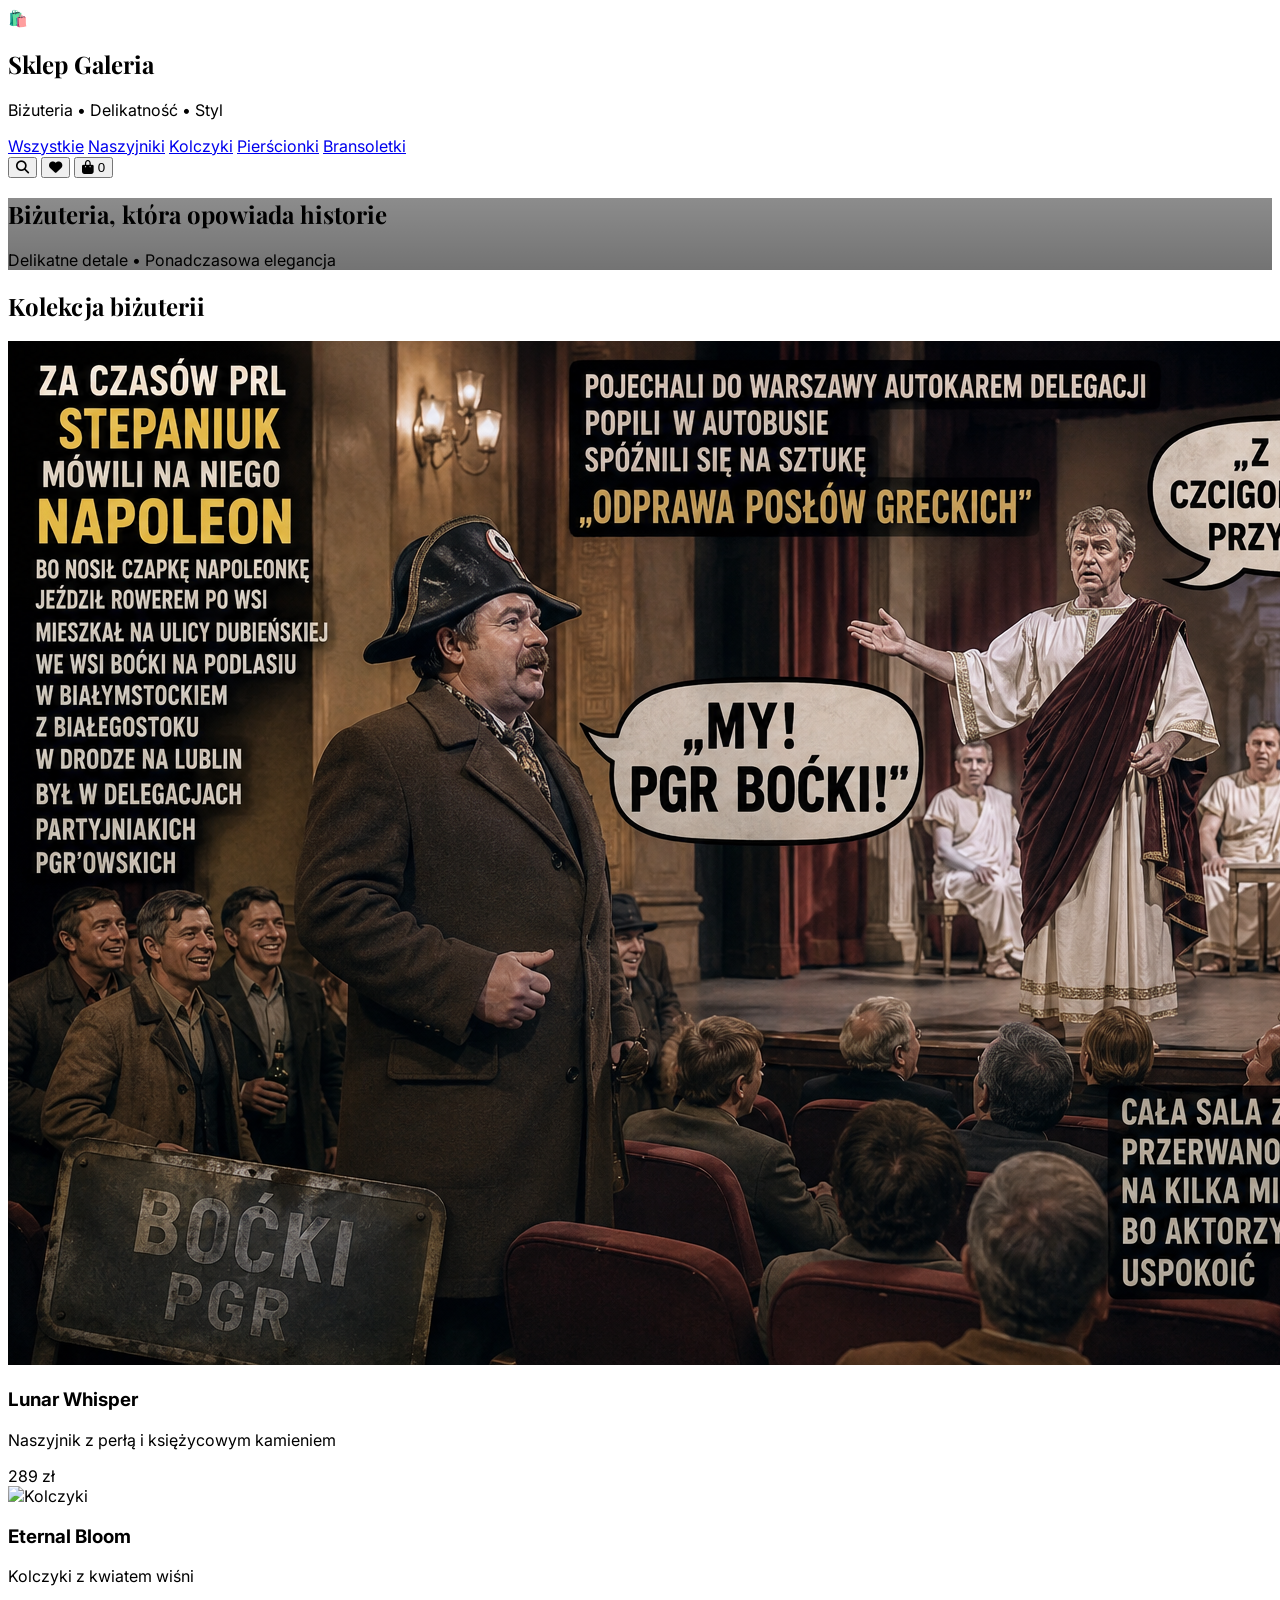
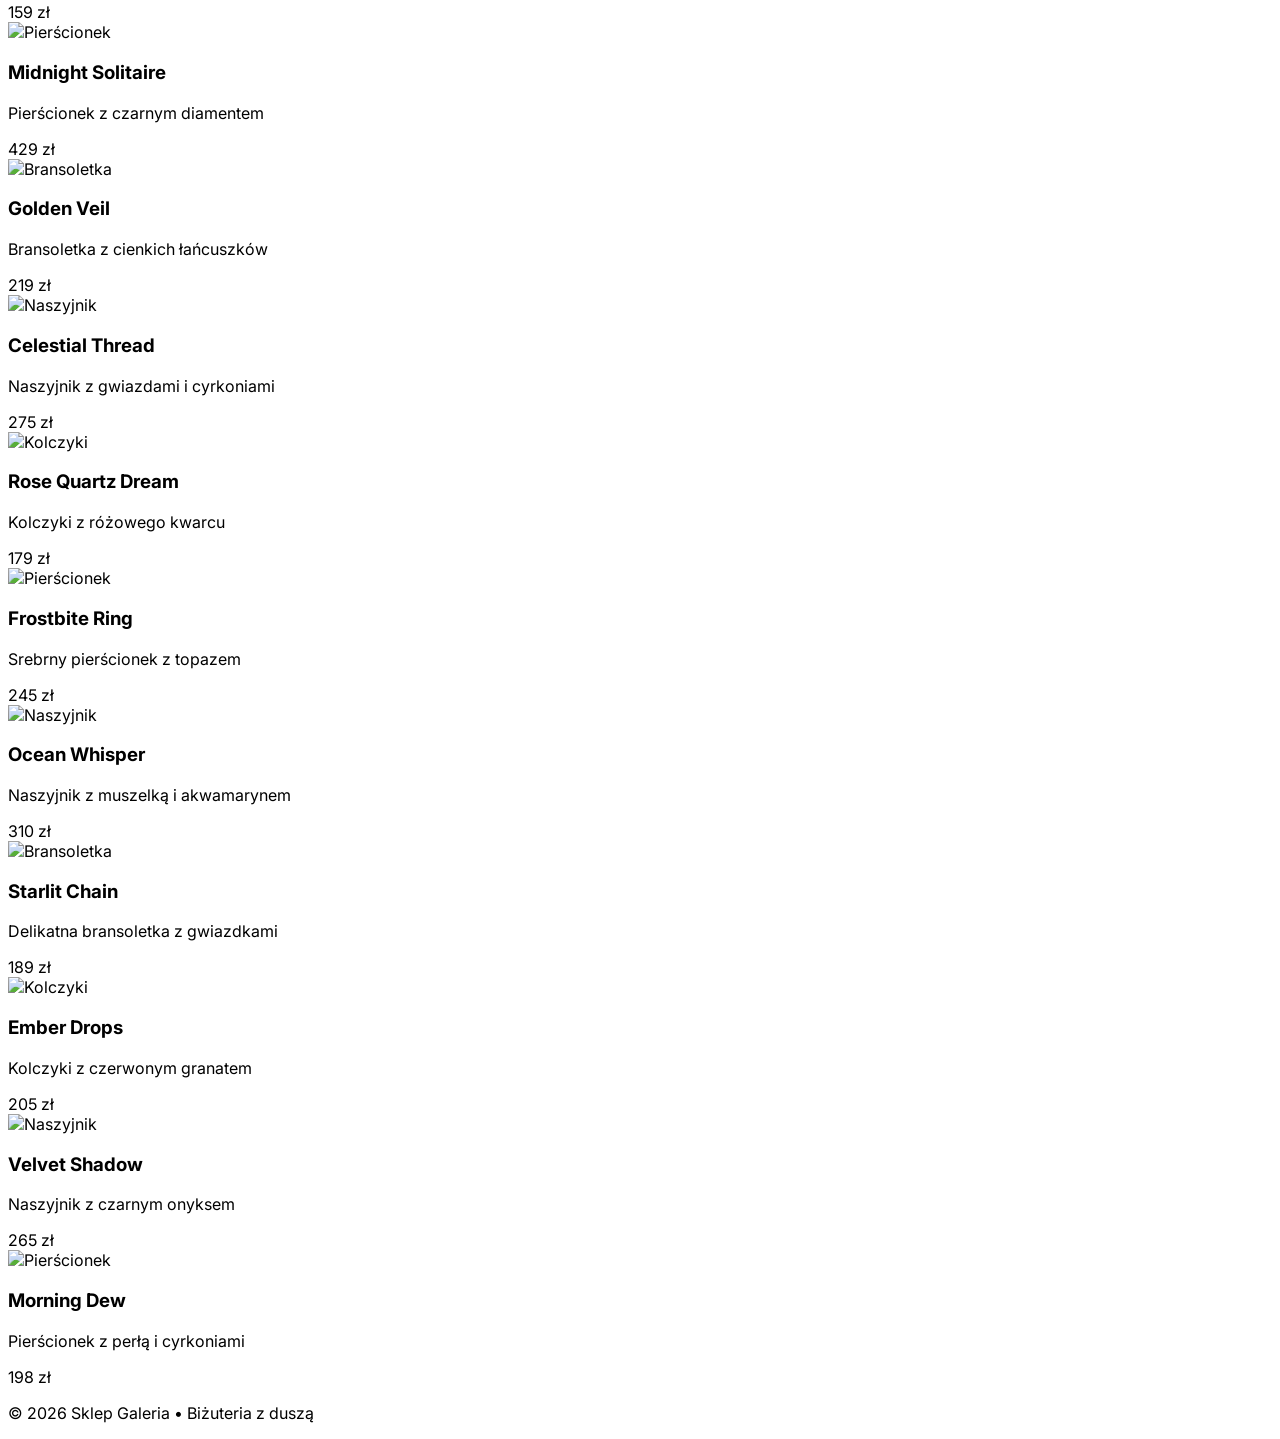
==== index.html @ 6cdf6d23 "Update index.html" ====
<!DOCTYPE html>
<html lang="pl">
<head>
    <meta charset="UTF-8">
    <meta name="viewport" content="width=device-width, initial-scale=1.0">
    <title>Sklep Galeria</title>
    <script src="https://cdn.tailwindcss.com"></script>
    <link rel="stylesheet" href="https://cdnjs.cloudflare.com/ajax/libs/font-awesome/6.6.0/css/all.min.css">
    <style>
        @import url('https://fonts.googleapis.com/css2?family=Inter:wght@400;500;600&family=Playfair+Display:wght@700&display=swap');
        
        body { font-family: 'Inter', system-ui, sans-serif; }
        .header-font { font-family: 'Playfair Display', sans-serif; }

        .product-card {
            transition: all 0.3s cubic-bezier(0.4, 0, 0.2, 1);
        }
        .product-card:hover {
            transform: translateY(-12px);
            box-shadow: 0 20px 25px -5px rgb(0 0 0 / 0.1), 0 8px 10px -6px rgb(0 0 0 / 0.1);
        }
        .hero-bg {
            background: linear-gradient(rgba(0,0,0,0.45), rgba(0,0,0,0.55)), url('https://picsum.photos/id/1015/2000/800') center/cover no-repeat;
        }
    </style>
</head>
<body class="bg-gray-50">

    <!-- Navbar -->
    <nav class="bg-white border-b sticky top-0 z-50 shadow-sm">
        <div class="max-w-7xl mx-auto px-6 py-5 flex items-center justify-between">
            <div class="flex items-center gap-3">
                <div class="w-10 h-10 bg-gradient-to-br from-purple-600 to-pink-500 rounded-2xl flex items-center justify-center text-white text-2xl">🛍️</div>
                <div>
                    <h1 class="header-font text-3xl font-bold tracking-tight text-gray-900">Sklep Galeria</h1>
                    <p class="text-xs text-gray-500 -mt-1">Biżuteria • Delikatność • Styl</p>
                </div>
            </div>
            
            <div class="flex items-center gap-8 text-sm">
                <a href="#" class="hover:text-purple-600 transition-colors font-medium">Wszystkie</a>
                <a href="#" class="hover:text-purple-600 transition-colors font-medium">Naszyjniki</a>
                <a href="#" class="hover:text-purple-600 transition-colors font-medium">Kolczyki</a>
                <a href="#" class="hover:text-purple-600 transition-colors font-medium">Pierścionki</a>
                <a href="#" class="hover:text-purple-600 transition-colors font-medium">Bransoletki</a>
            </div>

            <div class="flex items-center gap-6">
                <button class="text-gray-700 hover:text-black"><i class="fa-solid fa-magnifying-glass text-xl"></i></button>
                <button class="text-gray-700 hover:text-black"><i class="fa-solid fa-heart text-xl"></i></button>
                <button class="text-gray-700 hover:text-black relative">
                    <i class="fa-solid fa-bag-shopping text-xl"></i>
                    <span class="absolute -top-1 -right-1 bg-purple-600 text-white text-[10px] w-4 h-4 rounded-full flex items-center justify-center">0</span>
                </button>
            </div>
        </div>
    </nav>

    <!-- Hero -->
    <header class="hero-bg h-[420px] flex items-center text-white">
        <div class="max-w-4xl mx-auto text-center px-6">
            <h2 class="text-6xl header-font font-bold mb-4 tracking-tighter">Biżuteria, która opowiada historie</h2>
            <p class="text-xl max-w-md mx-auto opacity-90">Delikatne detale • Ponadczasowa elegancja</p>
        </div>
    </header>

    <!-- Products Grid -->
    <section class="max-w-7xl mx-auto px-6 py-16">
        <h2 class="text-4xl header-font font-semibold tracking-tight mb-10">Kolekcja biżuterii</h2>

        <div class="grid grid-cols-2 md:grid-cols-3 lg:grid-cols-6 gap-8">

            <!-- Produkt 1 (Twój lokalny plik) -->
            <div class="product-card bg-white rounded-3xl overflow-hidden border border-gray-100">
                <div class="aspect-square bg-gray-100 relative overflow-hidden">
                    <img src="image1.png" alt="Produkt 1" class="w-full h-full object-cover hover:scale-105 transition-transform duration-500">
                </div>
                <div class="p-5 text-center">
                    <h3 class="font-medium text-lg text-gray-900">Lunar Whisper</h3>
                    <p class="text-sm text-gray-500 mt-1">Naszyjnik z perłą i księżycowym kamieniem</p>
                    <div class="mt-4 text-xl font-semibold">289 zł</div>
                </div>
            </div>

            <!-- Kolejne produkty z picsum + wymyślone nazwy biżuterii -->
            <div class="product-card bg-white rounded-3xl overflow-hidden border border-gray-100">
                <div class="aspect-square bg-gray-100 relative overflow-hidden">
                    <img src="https://picsum.photos/id/201/600/600" alt="Kolczyki" class="w-full h-full object-cover hover:scale-105 transition-transform duration-500">
                </div>
                <div class="p-5 text-center">
                    <h3 class="font-medium text-lg text-gray-900">Eternal Bloom</h3>
                    <p class="text-sm text-gray-500 mt-1">Kolczyki z kwiatem wiśni</p>
                    <div class="mt-4 text-xl font-semibold">159 zł</div>
                </div>
            </div>

            <div class="product-card bg-white rounded-3xl overflow-hidden border border-gray-100">
                <div class="aspect-square bg-gray-100 relative overflow-hidden">
                    <img src="https://picsum.photos/id/237/600/600" alt="Pierścionek" class="w-full h-full object-cover hover:scale-105 transition-transform duration-500">
                </div>
                <div class="p-5 text-center">
                    <h3 class="font-medium text-lg text-gray-900">Midnight Solitaire</h3>
                    <p class="text-sm text-gray-500 mt-1">Pierścionek z czarnym diamentem</p>
                    <div class="mt-4 text-xl font-semibold">429 zł</div>
                </div>
            </div>

            <div class="product-card bg-white rounded-3xl overflow-hidden border border-gray-100">
                <div class="aspect-square bg-gray-100 relative overflow-hidden">
                    <img src="https://picsum.photos/id/251/600/600" alt="Bransoletka" class="w-full h-full object-cover hover:scale-105 transition-transform duration-500">
                </div>
                <div class="p-5 text-center">
                    <h3 class="font-medium text-lg text-gray-900">Golden Veil</h3>
                    <p class="text-sm text-gray-500 mt-1">Bransoletka z cienkich łańcuszków</p>
                    <div class="mt-4 text-xl font-semibold">219 zł</div>
                </div>
            </div>

            <div class="product-card bg-white rounded-3xl overflow-hidden border border-gray-100">
                <div class="aspect-square bg-gray-100 relative overflow-hidden">
                    <img src="https://picsum.photos/id/312/600/600" alt="Naszyjnik" class="w-full h-full object-cover hover:scale-105 transition-transform duration-500">
                </div>
                <div class="p-5 text-center">
                    <h3 class="font-medium text-lg text-gray-900">Celestial Thread</h3>
                    <p class="text-sm text-gray-500 mt-1">Naszyjnik z gwiazdami i cyrkoniami</p>
                    <div class="mt-4 text-xl font-semibold">275 zł</div>
                </div>
            </div>

            <div class="product-card bg-white rounded-3xl overflow-hidden border border-gray-100">
                <div class="aspect-square bg-gray-100 relative overflow-hidden">
                    <img src="https://picsum.photos/id/367/600/600" alt="Kolczyki" class="w-full h-full object-cover hover:scale-105 transition-transform duration-500">
                </div>
                <div class="p-5 text-center">
                    <h3 class="font-medium text-lg text-gray-900">Rose Quartz Dream</h3>
                    <p class="text-sm text-gray-500 mt-1">Kolczyki z różowego kwarcu</p>
                    <div class="mt-4 text-xl font-semibold">179 zł</div>
                </div>
            </div>

            <!-- Dodatkowe 6 produktów (pełny grid) -->
            <div class="product-card bg-white rounded-3xl overflow-hidden border border-gray-100">
                <div class="aspect-square bg-gray-100 relative overflow-hidden">
                    <img src="https://picsum.photos/id/433/600/600" alt="Pierścionek" class="w-full h-full object-cover hover:scale-105 transition-transform duration-500">
                </div>
                <div class="p-5 text-center">
                    <h3 class="font-medium text-lg text-gray-900">Frostbite Ring</h3>
                    <p class="text-sm text-gray-500 mt-1">Srebrny pierścionek z topazem</p>
                    <div class="mt-4 text-xl font-semibold">245 zł</div>
                </div>
            </div>

            <div class="product-card bg-white rounded-3xl overflow-hidden border border-gray-100">
                <div class="aspect-square bg-gray-100 relative overflow-hidden">
                    <img src="https://picsum.photos/id/488/600/600" alt="Naszyjnik" class="w-full h-full object-cover hover:scale-105 transition-transform duration-500">
                </div>
                <div class="p-5 text-center">
                    <h3 class="font-medium text-lg text-gray-900">Ocean Whisper</h3>
                    <p class="text-sm text-gray-500 mt-1">Naszyjnik z muszelką i akwamarynem</p>
                    <div class="mt-4 text-xl font-semibold">310 zł</div>
                </div>
            </div>

            <div class="product-card bg-white rounded-3xl overflow-hidden border border-gray-100">
                <div class="aspect-square bg-gray-100 relative overflow-hidden">
                    <img src="https://picsum.photos/id/669/600/600" alt="Bransoletka" class="w-full h-full object-cover hover:scale-105 transition-transform duration-500">
                </div>
                <div class="p-5 text-center">
                    <h3 class="font-medium text-lg text-gray-900">Starlit Chain</h3>
                    <p class="text-sm text-gray-500 mt-1">Delikatna bransoletka z gwiazdkami</p>
                    <div class="mt-4 text-xl font-semibold">189 zł</div>
                </div>
            </div>

            <div class="product-card bg-white rounded-3xl overflow-hidden border border-gray-100">
                <div class="aspect-square bg-gray-100 relative overflow-hidden">
                    <img src="https://picsum.photos/id/870/600/600" alt="Kolczyki" class="w-full h-full object-cover hover:scale-105 transition-transform duration-500">
                </div>
                <div class="p-5 text-center">
                    <h3 class="font-medium text-lg text-gray-900">Ember Drops</h3>
                    <p class="text-sm text-gray-500 mt-1">Kolczyki z czerwonym granatem</p>
                    <div class="mt-4 text-xl font-semibold">205 zł</div>
                </div>
            </div>

            <div class="product-card bg-white rounded-3xl overflow-hidden border border-gray-100">
                <div class="aspect-square bg-gray-100 relative overflow-hidden">
                    <img src="https://picsum.photos/id/1015/600/600" alt="Naszyjnik" class="w-full h-full object-cover hover:scale-105 transition-transform duration-500">
                </div>
                <div class="p-5 text-center">
                    <h3 class="font-medium text-lg text-gray-900">Velvet Shadow</h3>
                    <p class="text-sm text-gray-500 mt-1">Naszyjnik z czarnym onyksem</p>
                    <div class="mt-4 text-xl font-semibold">265 zł</div>
                </div>
            </div>

            <div class="product-card bg-white rounded-3xl overflow-hidden border border-gray-100">
                <div class="aspect-square bg-gray-100 relative overflow-hidden">
                    <img src="https://picsum.photos/id/106/600/600" alt="Pierścionek" class="w-full h-full object-cover hover:scale-105 transition-transform duration-500">
                </div>
                <div class="p-5 text-center">
                    <h3 class="font-medium text-lg text-gray-900">Morning Dew</h3>
                    <p class="text-sm text-gray-500 mt-1">Pierścionek z perłą i cyrkoniami</p>
                    <div class="mt-4 text-xl font-semibold">198 zł</div>
                </div>
            </div>

        </div>
    </section>

    <footer class="bg-gray-900 text-gray-400 py-12 text-center">
        <p class="text-sm">© 2026 Sklep Galeria • Biżuteria z duszą</p>
    </footer>

</body>
</html>
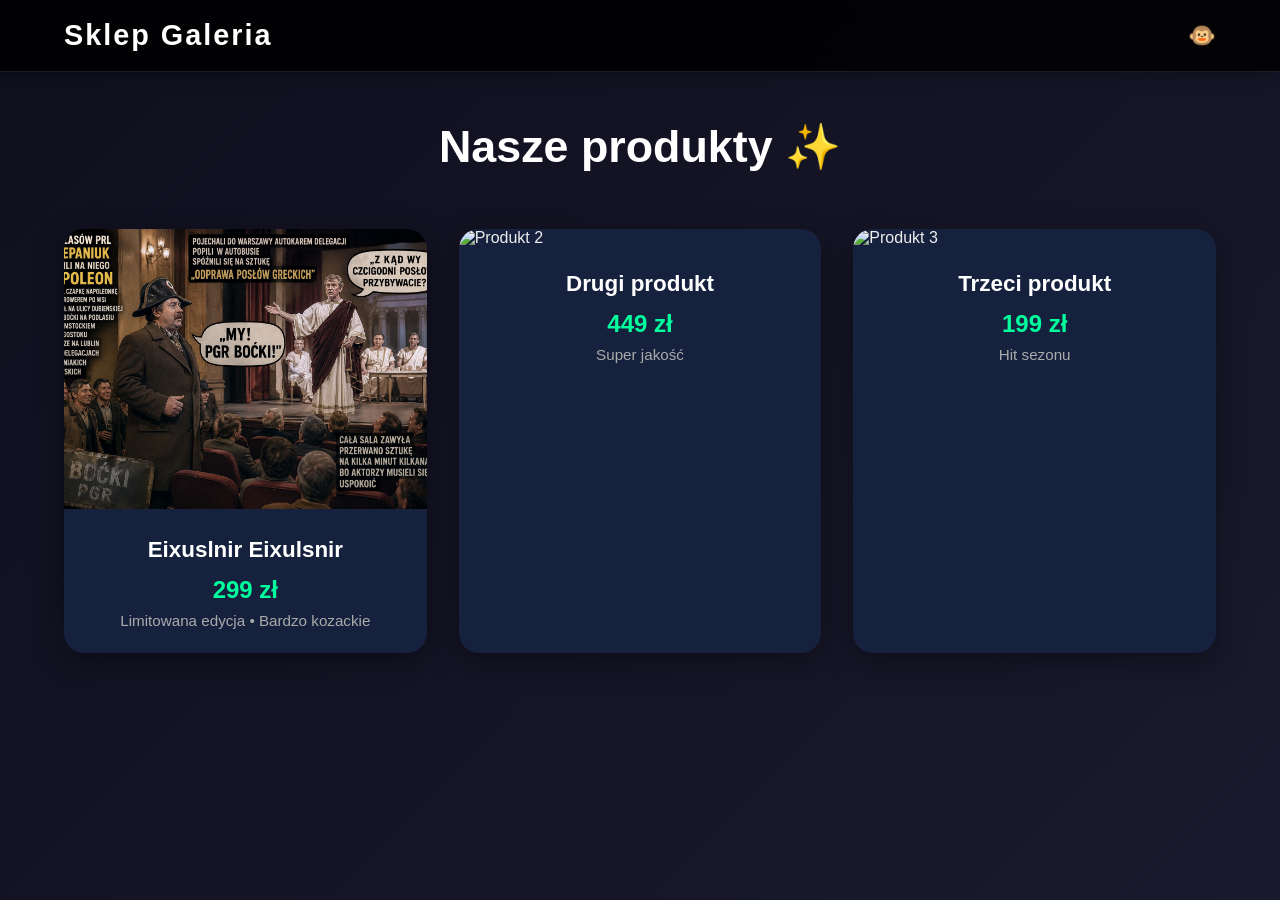
==== commit 798e6c50: "Update index.html" ====
--- a/index.html
+++ b/index.html
@@ -4,213 +4,178 @@
     <meta charset="UTF-8">
     <meta name="viewport" content="width=device-width, initial-scale=1.0">
     <title>Sklep Galeria</title>
-    <script src="https://cdn.tailwindcss.com"></script>
-    <link rel="stylesheet" href="https://cdnjs.cloudflare.com/ajax/libs/font-awesome/6.6.0/css/all.min.css">
     <style>
-        @import url('https://fonts.googleapis.com/css2?family=Inter:wght@400;500;600&family=Playfair+Display:wght@700&display=swap');
-        
-        body { font-family: 'Inter', system-ui, sans-serif; }
-        .header-font { font-family: 'Playfair Display', sans-serif; }
+        * {
+            margin: 0;
+            padding: 0;
+            box-sizing: border-box;
+        }
 
-        .product-card {
-            transition: all 0.3s cubic-bezier(0.4, 0, 0.2, 1);
+        body {
+            font-family: 'Segoe UI', Tahoma, Geneva, Verdana, sans-serif;
+            background: linear-gradient(135deg, #0f0f1e, #1a1a2e);
+            color: #eee;
+            min-height: 100vh;
         }
-        .product-card:hover {
-            transform: translateY(-12px);
-            box-shadow: 0 20px 25px -5px rgb(0 0 0 / 0.1), 0 8px 10px -6px rgb(0 0 0 / 0.1);
+
+        /* Górny pasek */
+        header {
+            background: rgba(0, 0, 0, 0.85);
+            backdrop-filter: blur(10px);
+            position: sticky;
+            top: 0;
+            z-index: 100;
+            padding: 1.2rem 5%;
+            display: flex;
+            align-items: center;
+            justify-content: space-between;
+            border-bottom: 1px solid rgba(255,255,255,0.1);
+            box-shadow: 0 4px 15px rgba(0,0,0,0.3);
         }
-        .hero-bg {
-            background: linear-gradient(rgba(0,0,0,0.45), rgba(0,0,0,0.55)), url('https://picsum.photos/id/1015/2000/800') center/cover no-repeat;
+
+        .logo {
+            font-size: 1.8rem;
+            font-weight: 700;
+            letter-spacing: 2px;
+            color: #fff;
+        }
+
+        .koczkodan {
+            font-size: 1.4rem;
+            cursor: pointer;
+            transition: transform 0.3s;
+        }
+
+        .koczkodan:hover {
+            transform: scale(1.2) rotate(10deg);
+        }
+
+        /* Główna galeria */
+        main {
+            padding: 3rem 5%;
+            max-width: 1600px;
+            margin: 0 auto;
+        }
+
+        .gallery {
+            display: grid;
+            grid-template-columns: repeat(auto-fit, minmax(250px, 1fr));
+            gap: 2rem;
+            padding: 1rem 0;
+        }
+
+        /* Karta produktu */
+        .product {
+            background: #16213e;
+            border-radius: 20px;
+            overflow: hidden;
+            transition: all 0.4s cubic-bezier(0.4, 0, 0.2, 1);
+            box-shadow: 0 10px 30px rgba(0, 0, 0, 0.4);
+        }
+
+        .product:hover {
+            transform: translateY(-15px) scale(1.03);
+            box-shadow: 0 20px 40px rgba(0, 0, 0, 0.5);
+        }
+
+        .product img {
+            width: 100%;
+            height: 280px;
+            object-fit: cover;
+            transition: transform 0.5s ease;
+        }
+
+        .product:hover img {
+            transform: scale(1.08);
+        }
+
+        .info {
+            padding: 1.5rem;
+            text-align: center;
+        }
+
+        .info h3 {
+            margin-bottom: 0.8rem;
+            font-size: 1.4rem;
+            color: #fff;
+        }
+
+        .price {
+            font-size: 1.5rem;
+            font-weight: 700;
+            color: #00ff9d;
+            margin: 0.5rem 0;
+        }
+
+        /* Responsywność */
+        @media (max-width: 1200px) {
+            .gallery { grid-template-columns: repeat(3, 1fr); }
+        }
+        @media (max-width: 768px) {
+            .gallery { grid-template-columns: repeat(2, 1fr); }
+        }
+        @media (max-width: 480px) {
+            .gallery { grid-template-columns: 1fr; }
         }
     </style>
 </head>
-<body class="bg-gray-50">
-
-    <!-- Navbar -->
-    <nav class="bg-white border-b sticky top-0 z-50 shadow-sm">
-        <div class="max-w-7xl mx-auto px-6 py-5 flex items-center justify-between">
-            <div class="flex items-center gap-3">
-                <div class="w-10 h-10 bg-gradient-to-br from-purple-600 to-pink-500 rounded-2xl flex items-center justify-center text-white text-2xl">🛍️</div>
-                <div>
-                    <h1 class="header-font text-3xl font-bold tracking-tight text-gray-900">Sklep Galeria</h1>
-                    <p class="text-xs text-gray-500 -mt-1">Biżuteria • Delikatność • Styl</p>
-                </div>
-            </div>
-            
-            <div class="flex items-center gap-8 text-sm">
-                <a href="#" class="hover:text-purple-600 transition-colors font-medium">Wszystkie</a>
-                <a href="#" class="hover:text-purple-600 transition-colors font-medium">Naszyjniki</a>
-                <a href="#" class="hover:text-purple-600 transition-colors font-medium">Kolczyki</a>
-                <a href="#" class="hover:text-purple-600 transition-colors font-medium">Pierścionki</a>
-                <a href="#" class="hover:text-purple-600 transition-colors font-medium">Bransoletki</a>
-            </div>
-
-            <div class="flex items-center gap-6">
-                <button class="text-gray-700 hover:text-black"><i class="fa-solid fa-magnifying-glass text-xl"></i></button>
-                <button class="text-gray-700 hover:text-black"><i class="fa-solid fa-heart text-xl"></i></button>
-                <button class="text-gray-700 hover:text-black relative">
-                    <i class="fa-solid fa-bag-shopping text-xl"></i>
-                    <span class="absolute -top-1 -right-1 bg-purple-600 text-white text-[10px] w-4 h-4 rounded-full flex items-center justify-center">0</span>
-                </button>
-            </div>
-        </div>
-    </nav>
-
-    <!-- Hero -->
-    <header class="hero-bg h-[420px] flex items-center text-white">
-        <div class="max-w-4xl mx-auto text-center px-6">
-            <h2 class="text-6xl header-font font-bold mb-4 tracking-tighter">Biżuteria, która opowiada historie</h2>
-            <p class="text-xl max-w-md mx-auto opacity-90">Delikatne detale • Ponadczasowa elegancja</p>
-        </div>
+<body>
+    <header>
+        <div class="logo">Sklep Galeria</div>
+        <div class="koczkodan" title="Kliknij mnie!">🐵</div>
     </header>
 
-    <!-- Products Grid -->
-    <section class="max-w-7xl mx-auto px-6 py-16">
-        <h2 class="text-4xl header-font font-semibold tracking-tight mb-10">Kolekcja biżuterii</h2>
-
-        <div class="grid grid-cols-2 md:grid-cols-3 lg:grid-cols-6 gap-8">
-
-            <!-- Produkt 1 (Twój lokalny plik) -->
-            <div class="product-card bg-white rounded-3xl overflow-hidden border border-gray-100">
-                <div class="aspect-square bg-gray-100 relative overflow-hidden">
-                    <img src="image1.png" alt="Produkt 1" class="w-full h-full object-cover hover:scale-105 transition-transform duration-500">
-                </div>
-                <div class="p-5 text-center">
-                    <h3 class="font-medium text-lg text-gray-900">Lunar Whisper</h3>
-                    <p class="text-sm text-gray-500 mt-1">Naszyjnik z perłą i księżycowym kamieniem</p>
-                    <div class="mt-4 text-xl font-semibold">289 zł</div>
+    <main>
+        <h1 style="text-align: center; margin-bottom: 2.5rem; font-size: 2.8rem; color: #fff;">
+            Nasze produkty ✨
+        </h1>
+        
+        <div class="gallery">
+            <!-- Produkt 1 -->
+            <div class="product">
+                <img src="image1.png" alt="Eixuslnir Eixulsnir">
+                <div class="info">
+                    <h3>Eixuslnir Eixulsnir</h3>
+                    <div class="price">299 zł</div>
+                    <p style="color:#aaa; font-size:0.95rem;">Limitowana edycja • Bardzo kozackie</p>
                 </div>
             </div>
 
-            <!-- Kolejne produkty z picsum + wymyślone nazwy biżuterii -->
-            <div class="product-card bg-white rounded-3xl overflow-hidden border border-gray-100">
-                <div class="aspect-square bg-gray-100 relative overflow-hidden">
-                    <img src="https://picsum.photos/id/201/600/600" alt="Kolczyki" class="w-full h-full object-cover hover:scale-105 transition-transform duration-500">
-                </div>
-                <div class="p-5 text-center">
-                    <h3 class="font-medium text-lg text-gray-900">Eternal Bloom</h3>
-                    <p class="text-sm text-gray-500 mt-1">Kolczyki z kwiatem wiśni</p>
-                    <div class="mt-4 text-xl font-semibold">159 zł</div>
+            <!-- Możesz dodawać kolejne produkty kopiując blok powyżej -->
+            <div class="product">
+                <img src="https://picsum.photos/id/1015/600/800" alt="Produkt 2">
+                <div class="info">
+                    <h3>Drugi produkt</h3>
+                    <div class="price">449 zł</div>
+                    <p style="color:#aaa; font-size:0.95rem;">Super jakość</p>
                 </div>
             </div>
 
-            <div class="product-card bg-white rounded-3xl overflow-hidden border border-gray-100">
-                <div class="aspect-square bg-gray-100 relative overflow-hidden">
-                    <img src="https://picsum.photos/id/237/600/600" alt="Pierścionek" class="w-full h-full object-cover hover:scale-105 transition-transform duration-500">
-                </div>
-                <div class="p-5 text-center">
-                    <h3 class="font-medium text-lg text-gray-900">Midnight Solitaire</h3>
-                    <p class="text-sm text-gray-500 mt-1">Pierścionek z czarnym diamentem</p>
-                    <div class="mt-4 text-xl font-semibold">429 zł</div>
+            <div class="product">
+                <img src="https://picsum.photos/id/201/600/800" alt="Produkt 3">
+                <div class="info">
+                    <h3>Trzeci produkt</h3>
+                    <div class="price">199 zł</div>
+                    <p style="color:#aaa; font-size:0.95rem;">Hit sezonu</p>
                 </div>
             </div>
 
-            <div class="product-card bg-white rounded-3xl overflow-hidden border border-gray-100">
-                <div class="aspect-square bg-gray-100 relative overflow-hidden">
-                    <img src="https://picsum.photos/id/251/600/600" alt="Bransoletka" class="w-full h-full object-cover hover:scale-105 transition-transform duration-500">
-                </div>
-                <div class="p-5 text-center">
-                    <h3 class="font-medium text-lg text-gray-900">Golden Veil</h3>
-                    <p class="text-sm text-gray-500 mt-1">Bransoletka z cienkich łańcuszków</p>
-                    <div class="mt-4 text-xl font-semibold">219 zł</div>
-                </div>
-            </div>
+            <!-- Dodaj więcej produktów w ten sam sposób -->
+        </div>
+    </main>
 
-            <div class="product-card bg-white rounded-3xl overflow-hidden border border-gray-100">
-                <div class="aspect-square bg-gray-100 relative overflow-hidden">
-                    <img src="https://picsum.photos/id/312/600/600" alt="Naszyjnik" class="w-full h-full object-cover hover:scale-105 transition-transform duration-500">
-                </div>
-                <div class="p-5 text-center">
-                    <h3 class="font-medium text-lg text-gray-900">Celestial Thread</h3>
-                    <p class="text-sm text-gray-500 mt-1">Naszyjnik z gwiazdami i cyrkoniami</p>
-                    <div class="mt-4 text-xl font-semibold">275 zł</div>
-                </div>
-            </div>
-
-            <div class="product-card bg-white rounded-3xl overflow-hidden border border-gray-100">
-                <div class="aspect-square bg-gray-100 relative overflow-hidden">
-                    <img src="https://picsum.photos/id/367/600/600" alt="Kolczyki" class="w-full h-full object-cover hover:scale-105 transition-transform duration-500">
-                </div>
-                <div class="p-5 text-center">
-                    <h3 class="font-medium text-lg text-gray-900">Rose Quartz Dream</h3>
-                    <p class="text-sm text-gray-500 mt-1">Kolczyki z różowego kwarcu</p>
-                    <div class="mt-4 text-xl font-semibold">179 zł</div>
-                </div>
-            </div>
-
-            <!-- Dodatkowe 6 produktów (pełny grid) -->
-            <div class="product-card bg-white rounded-3xl overflow-hidden border border-gray-100">
-                <div class="aspect-square bg-gray-100 relative overflow-hidden">
-                    <img src="https://picsum.photos/id/433/600/600" alt="Pierścionek" class="w-full h-full object-cover hover:scale-105 transition-transform duration-500">
-                </div>
-                <div class="p-5 text-center">
-                    <h3 class="font-medium text-lg text-gray-900">Frostbite Ring</h3>
-                    <p class="text-sm text-gray-500 mt-1">Srebrny pierścionek z topazem</p>
-                    <div class="mt-4 text-xl font-semibold">245 zł</div>
-                </div>
-            </div>
-
-            <div class="product-card bg-white rounded-3xl overflow-hidden border border-gray-100">
-                <div class="aspect-square bg-gray-100 relative overflow-hidden">
-                    <img src="https://picsum.photos/id/488/600/600" alt="Naszyjnik" class="w-full h-full object-cover hover:scale-105 transition-transform duration-500">
-                </div>
-                <div class="p-5 text-center">
-                    <h3 class="font-medium text-lg text-gray-900">Ocean Whisper</h3>
-                    <p class="text-sm text-gray-500 mt-1">Naszyjnik z muszelką i akwamarynem</p>
-                    <div class="mt-4 text-xl font-semibold">310 zł</div>
-                </div>
-            </div>
-
-            <div class="product-card bg-white rounded-3xl overflow-hidden border border-gray-100">
-                <div class="aspect-square bg-gray-100 relative overflow-hidden">
-                    <img src="https://picsum.photos/id/669/600/600" alt="Bransoletka" class="w-full h-full object-cover hover:scale-105 transition-transform duration-500">
-                </div>
-                <div class="p-5 text-center">
-                    <h3 class="font-medium text-lg text-gray-900">Starlit Chain</h3>
-                    <p class="text-sm text-gray-500 mt-1">Delikatna bransoletka z gwiazdkami</p>
-                    <div class="mt-4 text-xl font-semibold">189 zł</div>
-                </div>
-            </div>
-
-            <div class="product-card bg-white rounded-3xl overflow-hidden border border-gray-100">
-                <div class="aspect-square bg-gray-100 relative overflow-hidden">
-                    <img src="https://picsum.photos/id/870/600/600" alt="Kolczyki" class="w-full h-full object-cover hover:scale-105 transition-transform duration-500">
-                </div>
-                <div class="p-5 text-center">
-                    <h3 class="font-medium text-lg text-gray-900">Ember Drops</h3>
-                    <p class="text-sm text-gray-500 mt-1">Kolczyki z czerwonym granatem</p>
-                    <div class="mt-4 text-xl font-semibold">205 zł</div>
-                </div>
-            </div>
-
-            <div class="product-card bg-white rounded-3xl overflow-hidden border border-gray-100">
-                <div class="aspect-square bg-gray-100 relative overflow-hidden">
-                    <img src="https://picsum.photos/id/1015/600/600" alt="Naszyjnik" class="w-full h-full object-cover hover:scale-105 transition-transform duration-500">
-                </div>
-                <div class="p-5 text-center">
-                    <h3 class="font-medium text-lg text-gray-900">Velvet Shadow</h3>
-                    <p class="text-sm text-gray-500 mt-1">Naszyjnik z czarnym onyksem</p>
-                    <div class="mt-4 text-xl font-semibold">265 zł</div>
-                </div>
-            </div>
-
-            <div class="product-card bg-white rounded-3xl overflow-hidden border border-gray-100">
-                <div class="aspect-square bg-gray-100 relative overflow-hidden">
-                    <img src="https://picsum.photos/id/106/600/600" alt="Pierścionek" class="w-full h-full object-cover hover:scale-105 transition-transform duration-500">
-                </div>
-                <div class="p-5 text-center">
-                    <h3 class="font-medium text-lg text-gray-900">Morning Dew</h3>
-                    <p class="text-sm text-gray-500 mt-1">Pierścionek z perłą i cyrkoniami</p>
-                    <div class="mt-4 text-xl font-semibold">198 zł</div>
-                </div>
-            </div>
-
-        </div>
-    </section>
-
-    <footer class="bg-gray-900 text-gray-400 py-12 text-center">
-        <p class="text-sm">© 2026 Sklep Galeria • Biżuteria z duszą</p>
-    </footer>
-
+    <script>
+        // Zabawny koczkodan
+        document.querySelector('.koczkodan').addEventListener('click', () => {
+            const messages = [
+                "uff... ooooo aaaaa...",
+                "ja nie wiem... 🐵",
+                "wypuszczone uff z ust powietrza...",
+                "koczkodan approved 👍"
+            ];
+            const random = messages[Math.floor(Math.random() * messages.length)];
+            alert(random);
+        });
+    </script>
 </body>
 </html>
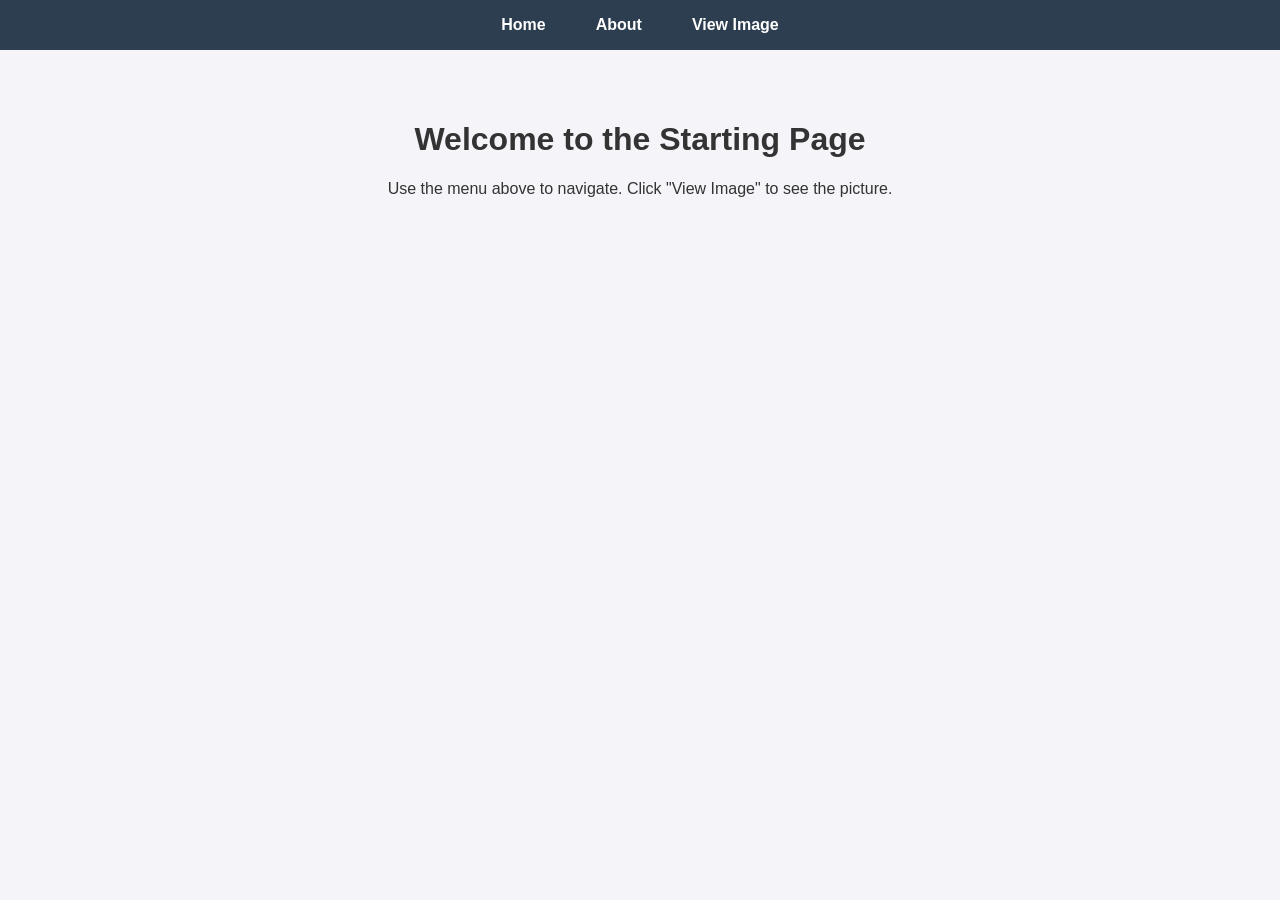
==== commit 34a4042d: "Update index.html" ====
--- a/index.html
+++ b/index.html
@@ -1,181 +1,99 @@
 <!DOCTYPE html>
-<html lang="pl">
+<html lang="en">
 <head>
     <meta charset="UTF-8">
     <meta name="viewport" content="width=device-width, initial-scale=1.0">
-    <title>Sklep Galeria</title>
+    <title>Starting Page</title>
     <style>
-        * {
+        /* Basic reset and font styling */
+        body {
+            font-family: Arial, sans-serif;
             margin: 0;
             padding: 0;
-            box-sizing: border-box;
+            background-color: #f4f4f9;
+            color: #333;
         }
 
-        body {
-            font-family: 'Segoe UI', Tahoma, Geneva, Verdana, sans-serif;
-            background: linear-gradient(135deg, #0f0f1e, #1a1a2e);
-            color: #eee;
-            min-height: 100vh;
+        /* Navigation Menu Styles */
+        nav {
+            background-color: #2c3e50;
+            padding: 1rem;
         }
 
-        /* Górny pasek */
-        header {
-            background: rgba(0, 0, 0, 0.85);
-            backdrop-filter: blur(10px);
-            position: sticky;
-            top: 0;
-            z-index: 100;
-            padding: 1.2rem 5%;
+        nav ul {
+            list-style-type: none;
+            margin: 0;
+            padding: 0;
             display: flex;
-            align-items: center;
-            justify-content: space-between;
-            border-bottom: 1px solid rgba(255,255,255,0.1);
-            box-shadow: 0 4px 15px rgba(0,0,0,0.3);
+            justify-content: center;
+            gap: 20px;
         }
 
-        .logo {
-            font-size: 1.8rem;
-            font-weight: 700;
-            letter-spacing: 2px;
-            color: #fff;
+        nav a {
+            color: white;
+            text-decoration: none;
+            font-weight: bold;
+            padding: 10px 15px;
+            border-radius: 4px;
+            transition: background-color 0.3s;
         }
 
-        .koczkodan {
-            font-size: 1.4rem;
-            cursor: pointer;
-            transition: transform 0.3s;
+        nav a:hover {
+            background-color: #34495e;
         }
 
-        .koczkodan:hover {
-            transform: scale(1.2) rotate(10deg);
+        /* Main Content Styles */
+        main {
+            text-align: center;
+            padding: 50px 20px;
         }
 
-        /* Główna galeria */
-        main {
-            padding: 3rem 5%;
-            max-width: 1600px;
-            margin: 0 auto;
+        /* Image Display Section */
+        #image-viewer {
+            margin-top: 40px;
+            padding: 20px;
+            display: none; /* Hidden by default */
         }
 
-        .gallery {
-            display: grid;
-            grid-template-columns: repeat(auto-fit, minmax(250px, 1fr));
-            gap: 2rem;
-            padding: 1rem 0;
+        /* CSS trick to show the image when the link is clicked */
+        #image-viewer:target {
+            display: block; 
         }
 
-        /* Karta produktu */
-        .product {
-            background: #16213e;
-            border-radius: 20px;
-            overflow: hidden;
-            transition: all 0.4s cubic-bezier(0.4, 0, 0.2, 1);
-            box-shadow: 0 10px 30px rgba(0, 0, 0, 0.4);
-        }
-
-        .product:hover {
-            transform: translateY(-15px) scale(1.03);
-            box-shadow: 0 20px 40px rgba(0, 0, 0, 0.5);
-        }
-
-        .product img {
-            width: 100%;
-            height: 280px;
-            object-fit: cover;
-            transition: transform 0.5s ease;
-        }
-
-        .product:hover img {
-            transform: scale(1.08);
-        }
-
-        .info {
-            padding: 1.5rem;
-            text-align: center;
-        }
-
-        .info h3 {
-            margin-bottom: 0.8rem;
-            font-size: 1.4rem;
-            color: #fff;
-        }
-
-        .price {
-            font-size: 1.5rem;
-            font-weight: 700;
-            color: #00ff9d;
-            margin: 0.5rem 0;
-        }
-
-        /* Responsywność */
-        @media (max-width: 1200px) {
-            .gallery { grid-template-columns: repeat(3, 1fr); }
-        }
-        @media (max-width: 768px) {
-            .gallery { grid-template-columns: repeat(2, 1fr); }
-        }
-        @media (max-width: 480px) {
-            .gallery { grid-template-columns: 1fr; }
+        img {
+            max-width: 100%;
+            height: auto;
+            border-radius: 8px;
+            box-shadow: 0 4px 8px rgba(0,0,0,0.1);
         }
     </style>
 </head>
 <body>
-    <header>
-        <div class="logo">Sklep Galeria</div>
-        <div class="koczkodan" title="Kliknij mnie!">🐵</div>
-    </header>
 
+    <!-- Navigation Menu -->
+    <nav>
+        <ul>
+            <li><a href="#">Home</a></li>
+            <li><a href="#">About</a></li>
+            <!-- This link targets the ID of the image container below -->
+            <li><a href="#image-viewer">View Image</a></li>
+        </ul>
+    </nav>
+
+    <!-- Main Content -->
     <main>
-        <h1 style="text-align: center; margin-bottom: 2.5rem; font-size: 2.8rem; color: #fff;">
-            Nasze produkty ✨
-        </h1>
-        
-        <div class="gallery">
-            <!-- Produkt 1 -->
-            <div class="product">
-                <img src="image1.png" alt="Eixuslnir Eixulsnir">
-                <div class="info">
-                    <h3>Eixuslnir Eixulsnir</h3>
-                    <div class="price">299 zł</div>
-                    <p style="color:#aaa; font-size:0.95rem;">Limitowana edycja • Bardzo kozackie</p>
-                </div>
-            </div>
+        <h1>Welcome to the Starting Page</h1>
+        <p>Use the menu above to navigate. Click "View Image" to see the picture.</p>
 
-            <!-- Możesz dodawać kolejne produkty kopiując blok powyżej -->
-            <div class="product">
-                <img src="https://picsum.photos/id/1015/600/800" alt="Produkt 2">
-                <div class="info">
-                    <h3>Drugi produkt</h3>
-                    <div class="price">449 zł</div>
-                    <p style="color:#aaa; font-size:0.95rem;">Super jakość</p>
-                </div>
-            </div>
-
-            <div class="product">
-                <img src="https://picsum.photos/id/201/600/800" alt="Produkt 3">
-                <div class="info">
-                    <h3>Trzeci produkt</h3>
-                    <div class="price">199 zł</div>
-                    <p style="color:#aaa; font-size:0.95rem;">Hit sezonu</p>
-                </div>
-            </div>
-
-            <!-- Dodaj więcej produktów w ten sam sposób -->
+        <!-- Hidden Image Container (Revealed when targeted) -->
+        <div id="image-viewer">
+            <h2>Here is your image!</h2>
+            <!-- You can replace this src with your own image URL or local file path -->
+            <img src="https://picsum.photos/600/400" alt="A randomly generated placeholder image">
+            <br><br>
+            <a href="#">Close Image</a>
         </div>
     </main>
 
-    <script>
-        // Zabawny koczkodan
-        document.querySelector('.koczkodan').addEventListener('click', () => {
-            const messages = [
-                "uff... ooooo aaaaa...",
-                "ja nie wiem... 🐵",
-                "wypuszczone uff z ust powietrza...",
-                "koczkodan approved 👍"
-            ];
-            const random = messages[Math.floor(Math.random() * messages.length)];
-            alert(random);
-        });
-    </script>
 </body>
 </html>
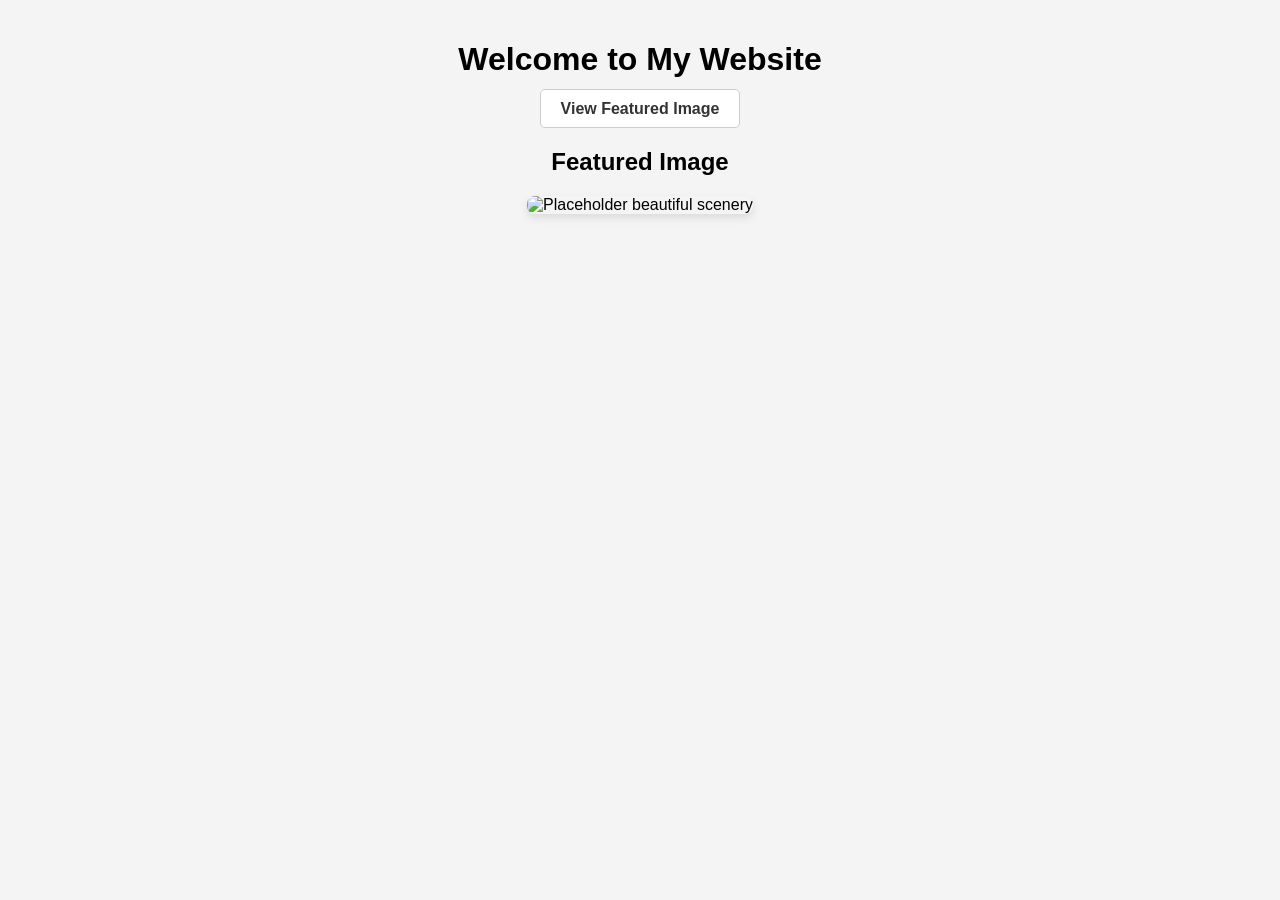
==== commit 3de2426a: "Update index.html" ====
--- a/index.html
+++ b/index.html
@@ -1,65 +1,36 @@
+
 <!DOCTYPE html>
 <html lang="en">
 <head>
     <meta charset="UTF-8">
     <meta name="viewport" content="width=device-width, initial-scale=1.0">
-    <title>Starting Page</title>
+    <title>Simple Menu Page</title>
     <style>
-        /* Basic reset and font styling */
         body {
             font-family: Arial, sans-serif;
             margin: 0;
-            padding: 0;
-            background-color: #f4f4f9;
+            padding: 20px;
+            background-color: #f4f4f4;
+            text-align: center;
+        }
+        nav {
+            margin-bottom: 30px;
+        }
+        nav a {
+            text-decoration: none;
             color: #333;
+            padding: 10px 20px;
+            border: 1px solid #ccc;
+            background-color: #fff;
+            border-radius: 5px;
+            font-weight: bold;
         }
-
-        /* Navigation Menu Styles */
-        nav {
-            background-color: #2c3e50;
-            padding: 1rem;
+        nav a:hover {
+            background-color: #e0e0e0;
         }
-
-        nav ul {
-            list-style-type: none;
-            margin: 0;
-            padding: 0;
-            display: flex;
-            justify-content: center;
-            gap: 20px;
+        .image-container {
+            margin-top: 20px;
         }
-
-        nav a {
-            color: white;
-            text-decoration: none;
-            font-weight: bold;
-            padding: 10px 15px;
-            border-radius: 4px;
-            transition: background-color 0.3s;
-        }
-
-        nav a:hover {
-            background-color: #34495e;
-        }
-
-        /* Main Content Styles */
-        main {
-            text-align: center;
-            padding: 50px 20px;
-        }
-
-        /* Image Display Section */
-        #image-viewer {
-            margin-top: 40px;
-            padding: 20px;
-            display: none; /* Hidden by default */
-        }
-
-        /* CSS trick to show the image when the link is clicked */
-        #image-viewer:target {
-            display: block; 
-        }
-
         img {
             max-width: 100%;
             height: auto;
@@ -70,30 +41,18 @@
 </head>
 <body>
 
-    <!-- Navigation Menu -->
+    <h1>Welcome to My Website</h1>
+    
     <nav>
-        <ul>
-            <li><a href="#">Home</a></li>
-            <li><a href="#">About</a></li>
-            <!-- This link targets the ID of the image container below -->
-            <li><a href="#image-viewer">View Image</a></li>
-        </ul>
+        <!-- This link scrolls down to the image section -->
+        <a href="#target-image">View Featured Image</a>
     </nav>
 
-    <!-- Main Content -->
-    <main>
-        <h1>Welcome to the Starting Page</h1>
-        <p>Use the menu above to navigate. Click "View Image" to see the picture.</p>
-
-        <!-- Hidden Image Container (Revealed when targeted) -->
-        <div id="image-viewer">
-            <h2>Here is your image!</h2>
-            <!-- You can replace this src with your own image URL or local file path -->
-            <img src="https://picsum.photos/600/400" alt="A randomly generated placeholder image">
-            <br><br>
-            <a href="#">Close Image</a>
-        </div>
-    </main>
+    <div class="image-container" id="target-image">
+        <h2>Featured Image</h2>
+        <!-- Replace the src URL with your actual image file path -->
+        <img src="https://picsum.photos" alt="Placeholder beautiful scenery">
+    </div>
 
 </body>
 </html>
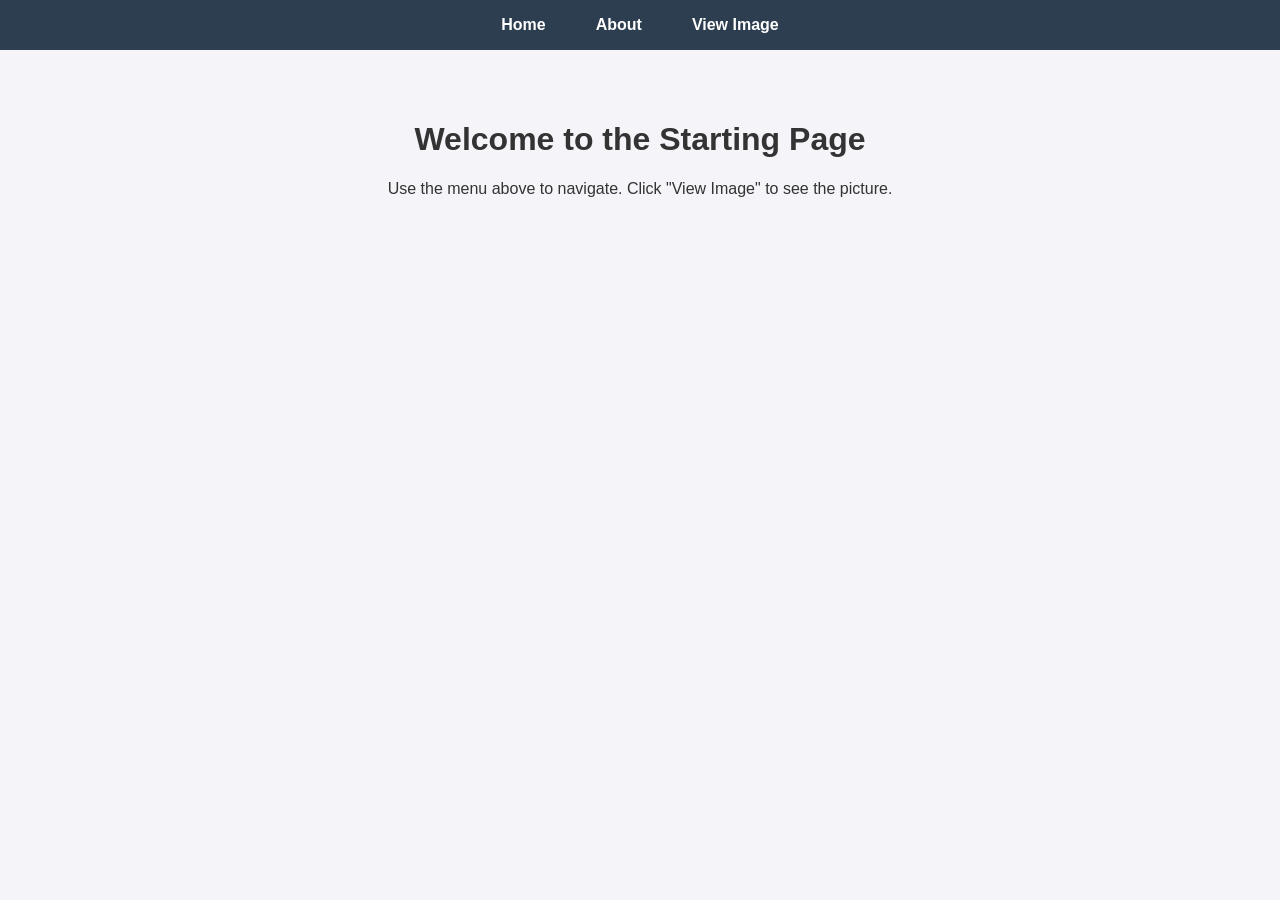
==== commit fdd9badc: "Update index.html" ====
--- a/index.html
+++ b/index.html
@@ -1,36 +1,65 @@
-
 <!DOCTYPE html>
 <html lang="en">
 <head>
     <meta charset="UTF-8">
     <meta name="viewport" content="width=device-width, initial-scale=1.0">
-    <title>Simple Menu Page</title>
+    <title>Starting Page</title>
     <style>
+        /* Basic reset and font styling */
         body {
             font-family: Arial, sans-serif;
             margin: 0;
+            padding: 0;
+            background-color: #f4f4f9;
+            color: #333;
+        }
+
+        /* Navigation Menu Styles */
+        nav {
+            background-color: #2c3e50;
+            padding: 1rem;
+        }
+
+        nav ul {
+            list-style-type: none;
+            margin: 0;
+            padding: 0;
+            display: flex;
+            justify-content: center;
+            gap: 20px;
+        }
+
+        nav a {
+            color: white;
+            text-decoration: none;
+            font-weight: bold;
+            padding: 10px 15px;
+            border-radius: 4px;
+            transition: background-color 0.3s;
+        }
+
+        nav a:hover {
+            background-color: #34495e;
+        }
+
+        /* Main Content Styles */
+        main {
+            text-align: center;
+            padding: 50px 20px;
+        }
+
+        /* Image Display Section */
+        #image-viewer {
+            margin-top: 40px;
             padding: 20px;
-            background-color: #f4f4f4;
-            text-align: center;
+            display: none; /* Hidden by default */
         }
-        nav {
-            margin-bottom: 30px;
+
+        /* CSS trick to show the image when the link is clicked */
+        #image-viewer:target {
+            display: block; 
         }
-        nav a {
-            text-decoration: none;
-            color: #333;
-            padding: 10px 20px;
-            border: 1px solid #ccc;
-            background-color: #fff;
-            border-radius: 5px;
-            font-weight: bold;
-        }
-        nav a:hover {
-            background-color: #e0e0e0;
-        }
-        .image-container {
-            margin-top: 20px;
-        }
+
         img {
             max-width: 100%;
             height: auto;
@@ -41,18 +70,30 @@
 </head>
 <body>
 
-    <h1>Welcome to My Website</h1>
-    
+    <!-- Navigation Menu -->
     <nav>
-        <!-- This link scrolls down to the image section -->
-        <a href="#target-image">View Featured Image</a>
+        <ul>
+            <li><a href="#">Home</a></li>
+            <li><a href="#">About</a></li>
+            <!-- This link targets the ID of the image container below -->
+            <li><a href="#image-viewer">View Image</a></li>
+        </ul>
     </nav>
 
-    <div class="image-container" id="target-image">
-        <h2>Featured Image</h2>
-        <!-- Replace the src URL with your actual image file path -->
-        <img src="https://picsum.photos" alt="Placeholder beautiful scenery">
-    </div>
+    <!-- Main Content -->
+    <main>
+        <h1>Welcome to the Starting Page</h1>
+        <p>Use the menu above to navigate. Click "View Image" to see the picture.</p>
+
+        <!-- Hidden Image Container (Revealed when targeted) -->
+        <div id="image-viewer">
+            <h2>Here is your image!</h2>
+            <!-- You can replace this src with your own image URL or local file path -->
+            <img src="https://picsum.photos/600/400" alt="A randomly generated placeholder image">
+            <br><br>
+            <a href="#">Close Image</a>
+        </div>
+    </main>
 
 </body>
 </html>
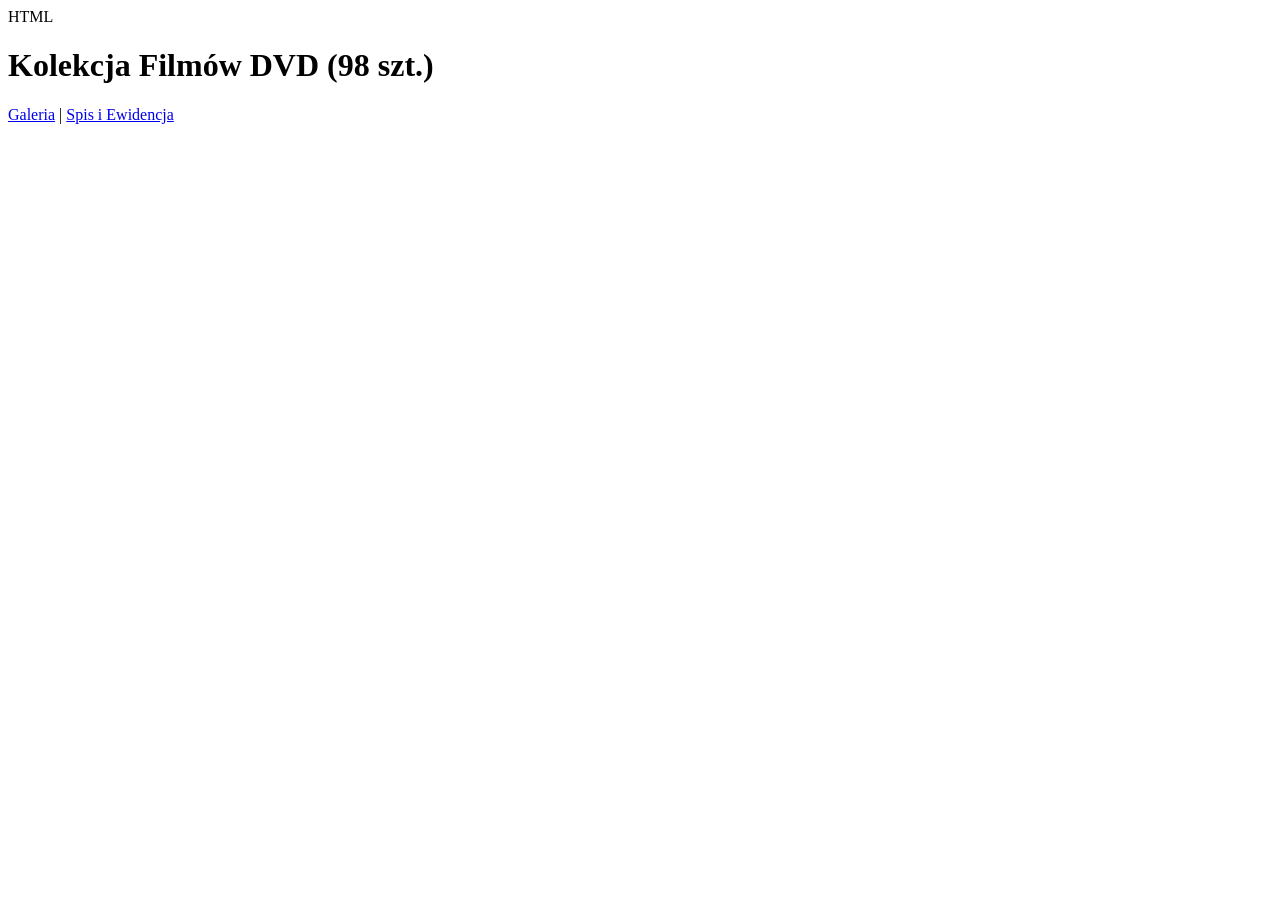
==== commit a4b8eae8: "Update index.html" ====
--- a/index.html
+++ b/index.html
@@ -1,99 +1,46 @@
+HTML
 <!DOCTYPE html>
-<html lang="en">
+<html lang="pl">
 <head>
-    <meta charset="UTF-8">
-    <meta name="viewport" content="width=device-width, initial-scale=1.0">
-    <title>Starting Page</title>
-    <style>
-        /* Basic reset and font styling */
-        body {
-            font-family: Arial, sans-serif;
-            margin: 0;
-            padding: 0;
-            background-color: #f4f4f9;
-            color: #333;
-        }
-
-        /* Navigation Menu Styles */
-        nav {
-            background-color: #2c3e50;
-            padding: 1rem;
-        }
-
-        nav ul {
-            list-style-type: none;
-            margin: 0;
-            padding: 0;
-            display: flex;
-            justify-content: center;
-            gap: 20px;
-        }
-
-        nav a {
-            color: white;
-            text-decoration: none;
-            font-weight: bold;
-            padding: 10px 15px;
-            border-radius: 4px;
-            transition: background-color 0.3s;
-        }
-
-        nav a:hover {
-            background-color: #34495e;
-        }
-
-        /* Main Content Styles */
-        main {
-            text-align: center;
-            padding: 50px 20px;
-        }
-
-        /* Image Display Section */
-        #image-viewer {
-            margin-top: 40px;
-            padding: 20px;
-            display: none; /* Hidden by default */
-        }
-
-        /* CSS trick to show the image when the link is clicked */
-        #image-viewer:target {
-            display: block; 
-        }
-
-        img {
-            max-width: 100%;
-            height: auto;
-            border-radius: 8px;
-            box-shadow: 0 4px 8px rgba(0,0,0,0.1);
-        }
-    </style>
+  <meta charset="UTF-8">
+  <meta name="viewport" content="width=device-width, initial-scale=1.0">
+  <title>Kolekcja DVD - Galeria</title>
+  <link rel="stylesheet" href="style.css">
+  <!-- Biblioteka Fancybox do powiększania zdjęć po kliknięciu -->
+  <link rel="stylesheet" href="https://cdn.jsdelivr.net/npm/@fancyapps/ui@5.0/dist/fancybox/fancybox.css"/>
 </head>
 <body>
+  <header>
+    <h1>Kolekcja Filmów DVD (98 szt.)</h1>
+    <nav>
+      <a href="index.html" class="active">Galeria</a> | 
+      <a href="cennik.html">Spis i Ewidencja</a>
+    </nav>
+  </header>
 
-    <!-- Navigation Menu -->
-    <nav>
-        <ul>
-            <li><a href="#">Home</a></li>
-            <li><a href="#">About</a></li>
-            <!-- This link targets the ID of the image container below -->
-            <li><a href="#image-viewer">View Image</a></li>
-        </ul>
-    </nav>
+  <main>
+    <div id="gallery" class="grid-container"></div>
+  </main>
 
-    <!-- Main Content -->
-    <main>
-        <h1>Welcome to the Starting Page</h1>
-        <p>Use the menu above to navigate. Click "View Image" to see the picture.</p>
-
-        <!-- Hidden Image Container (Revealed when targeted) -->
-        <div id="image-viewer">
-            <h2>Here is your image!</h2>
-            <!-- You can replace this src with your own image URL or local file path -->
-            <img src="https://picsum.photos/600/400" alt="A randomly generated placeholder image">
-            <br><br>
-            <a href="#">Close Image</a>
-        </div>
-    </main>
-
+  <script src="https://cdn.jsdelivr.net/npm/@fancyapps/ui@5.0/dist/fancybox/fancybox.umd.js"></script>
+  <script>
+    fetch('data.json')
+      .then(response => response.json())
+      .then(data => {
+        const gallery = document.getElementById('gallery');
+        data.forEach(item => {
+          const card = document.createElement('div');
+          card.className = 'card';
+          card.innerHTML = `
+            <a href="DVD/${item.img}" data-fancybox="gallery" data-caption="${item.title} (${item.gbp} / ${item.pln})">
+              <img src="ico/${item.thumb}" alt="${item.title}" loading="lazy">
+            </a>
+            <p>${item.title}</p>
+          `;
+          gallery.appendChild(card);
+        });
+        Fancybox.bind("[data-fancybox]", {});
+      });
+  </script>
 </body>
 </html>
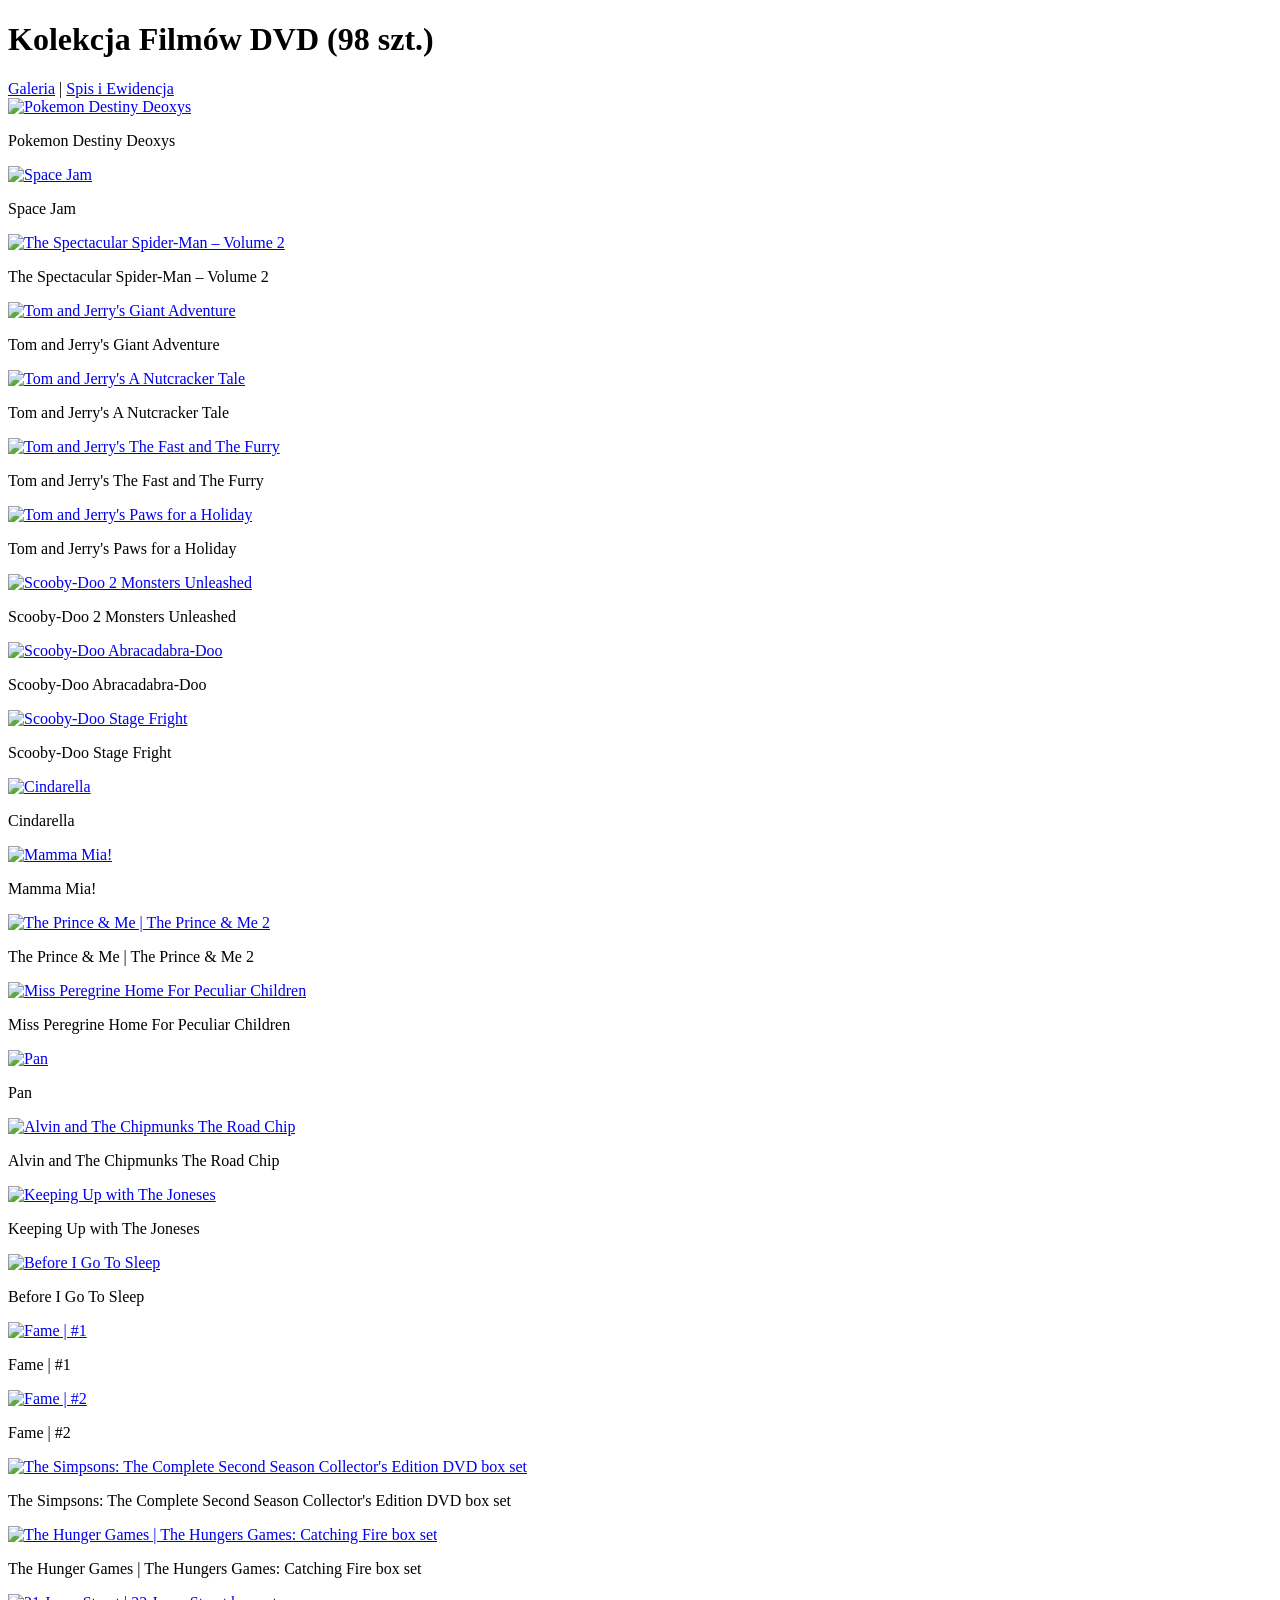
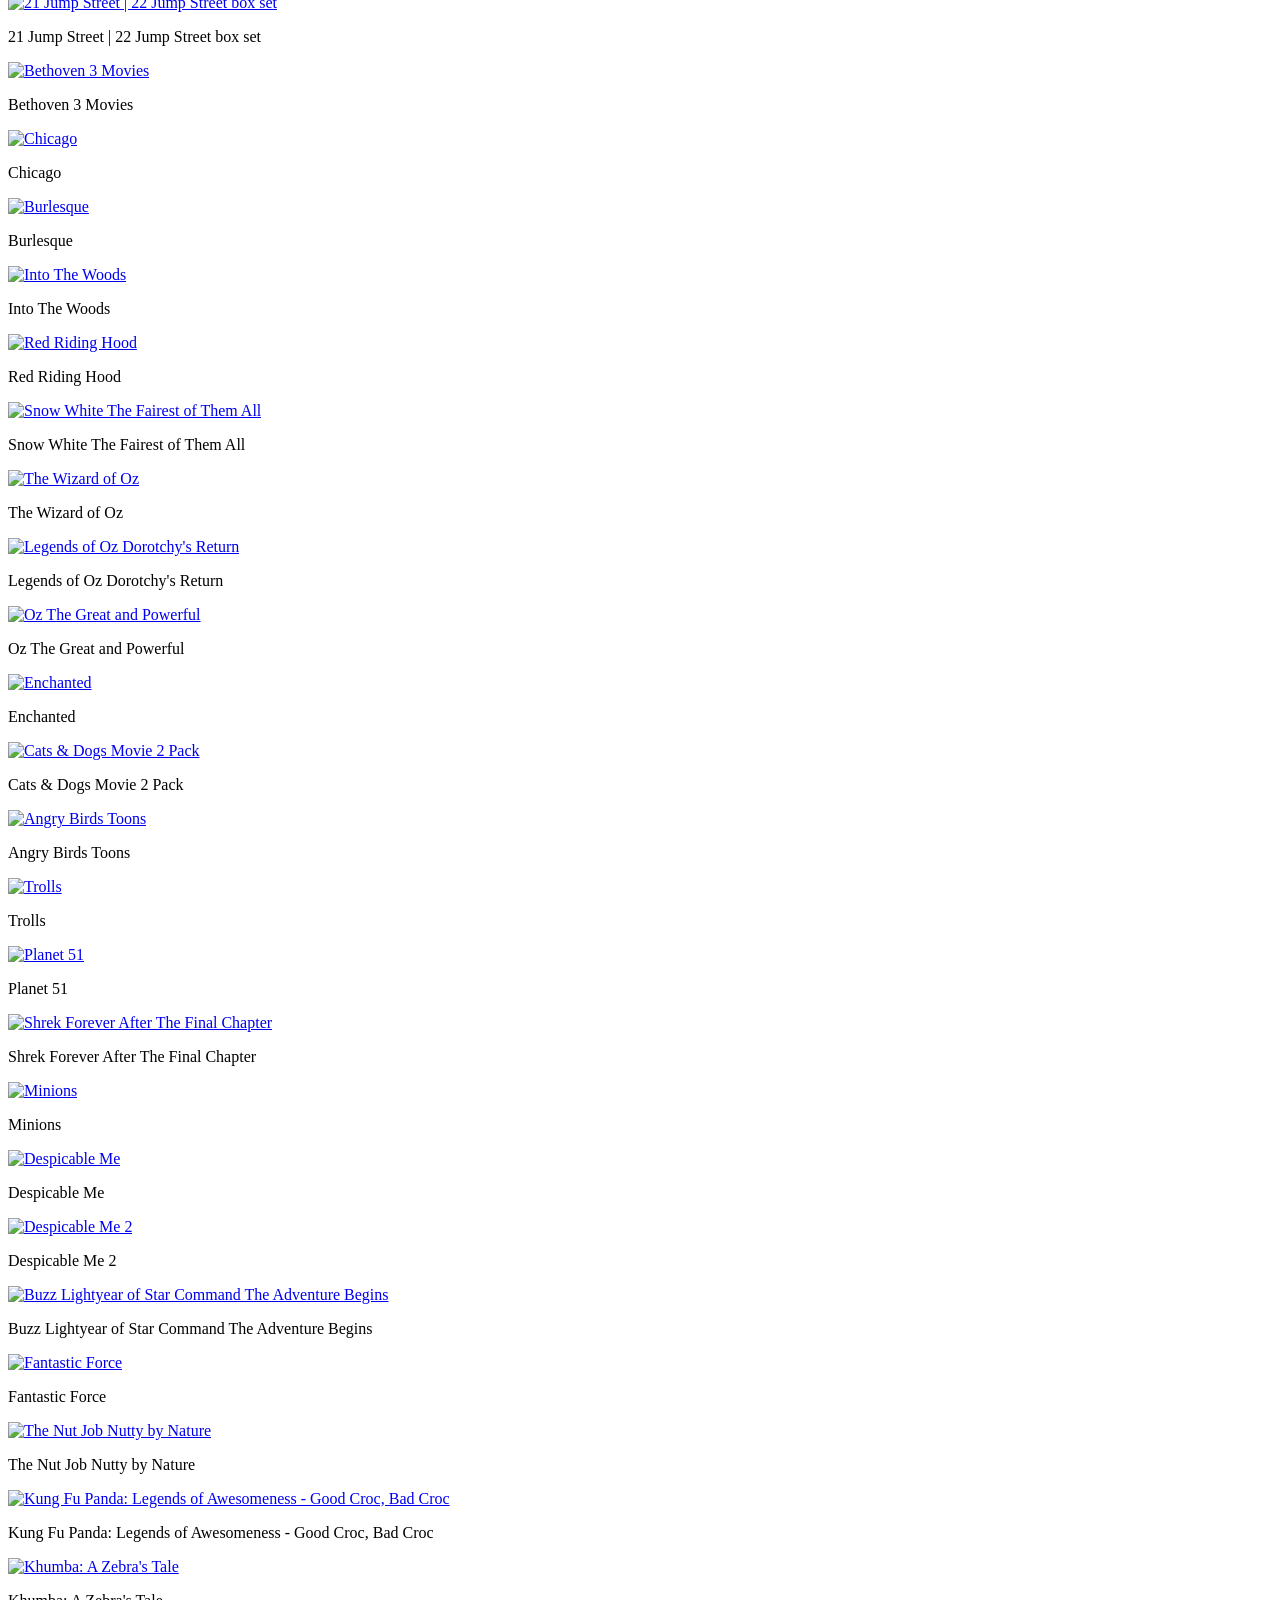
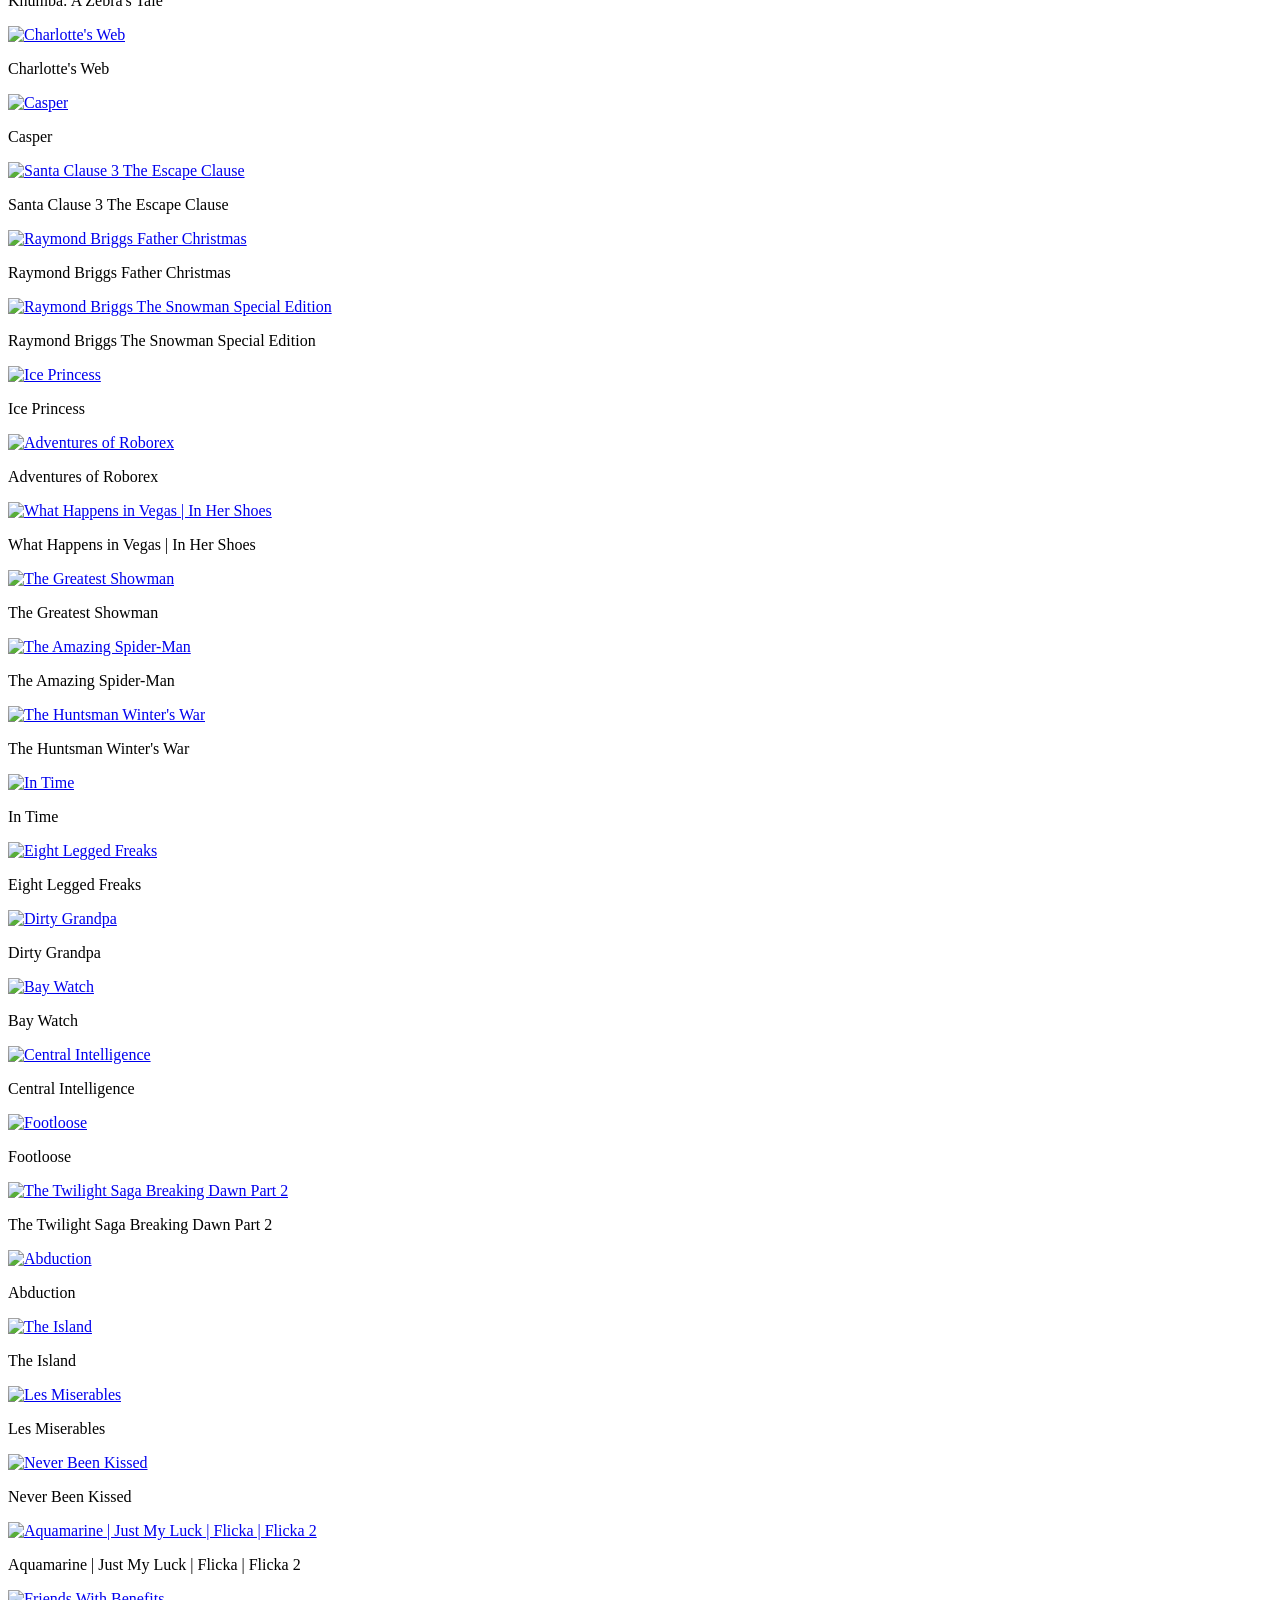
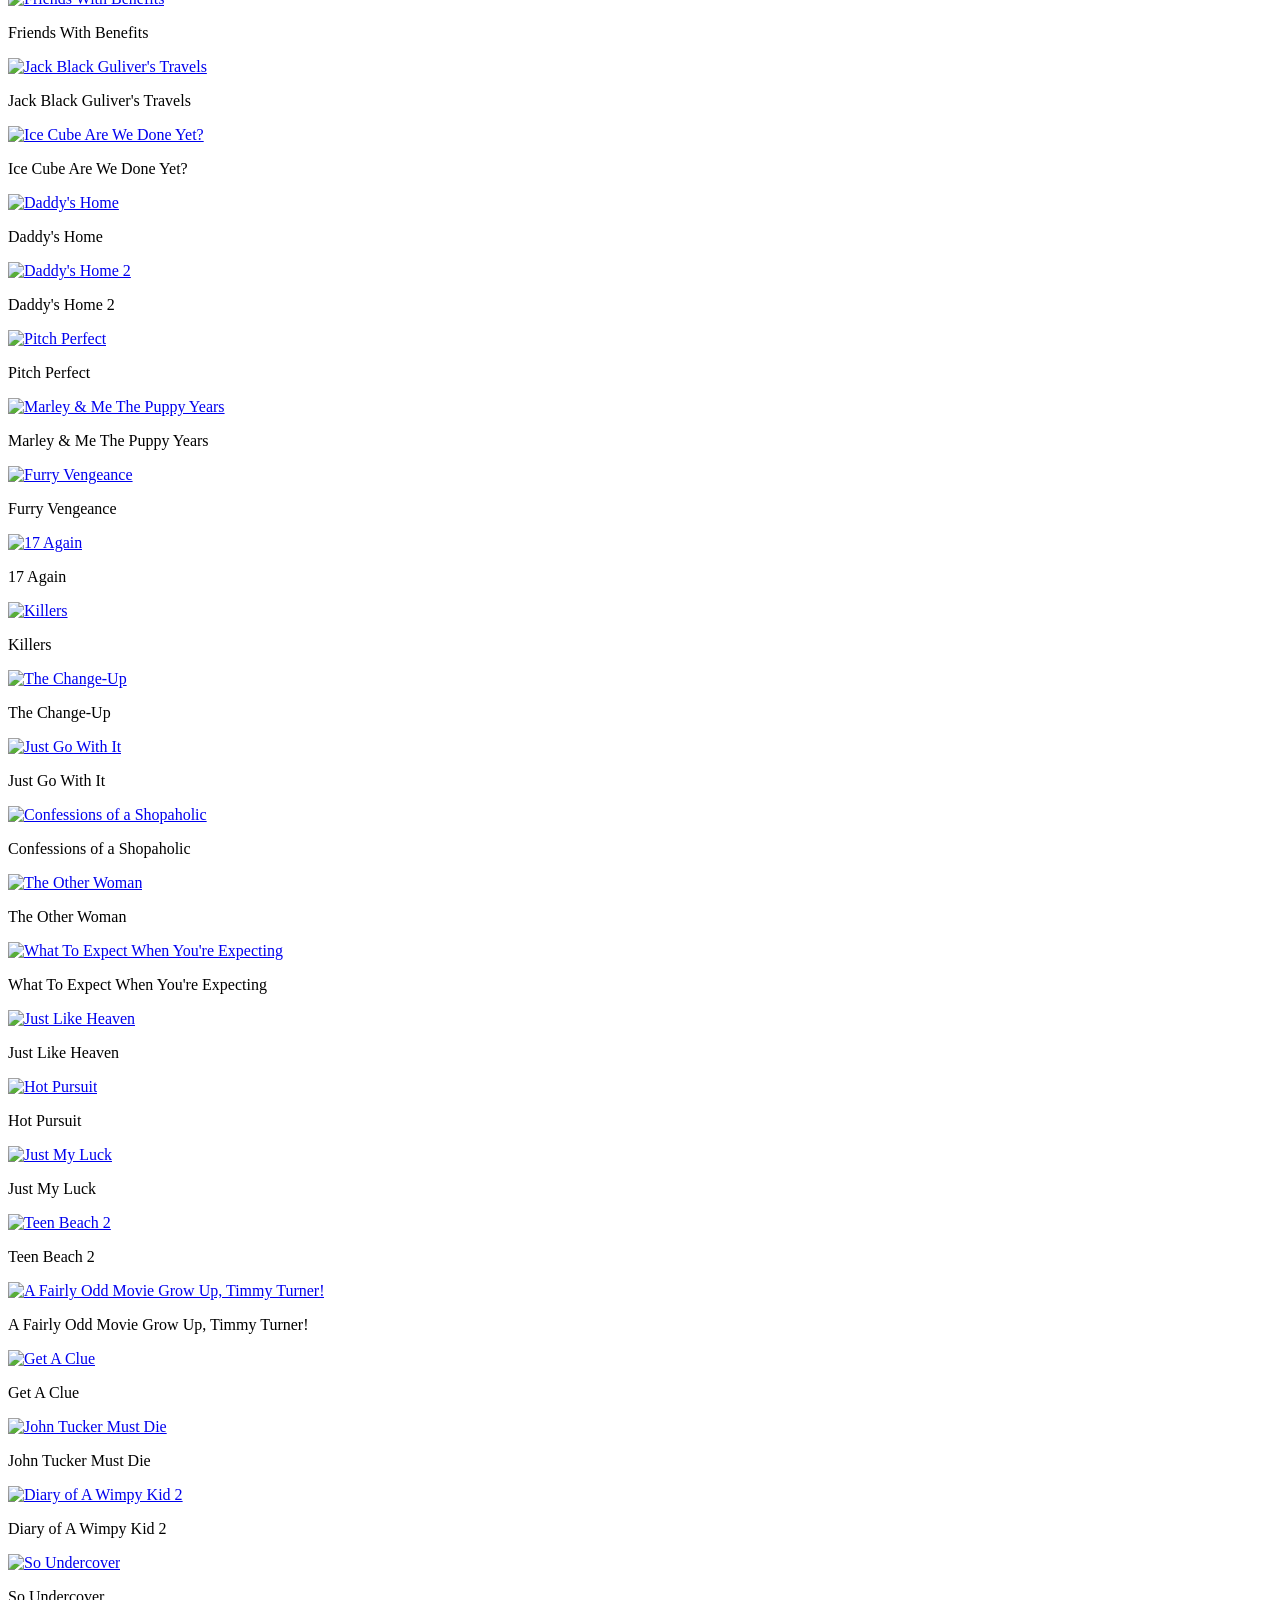
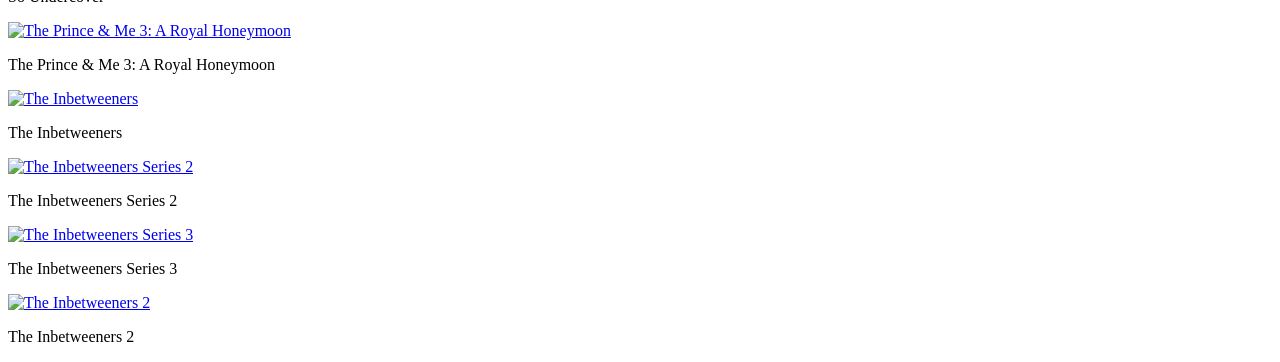
==== commit bde33322: "Update index.html" ====
--- a/index.html
+++ b/index.html
@@ -1,4 +1,3 @@
-HTML
 <!DOCTYPE html>
 <html lang="pl">
 <head>
